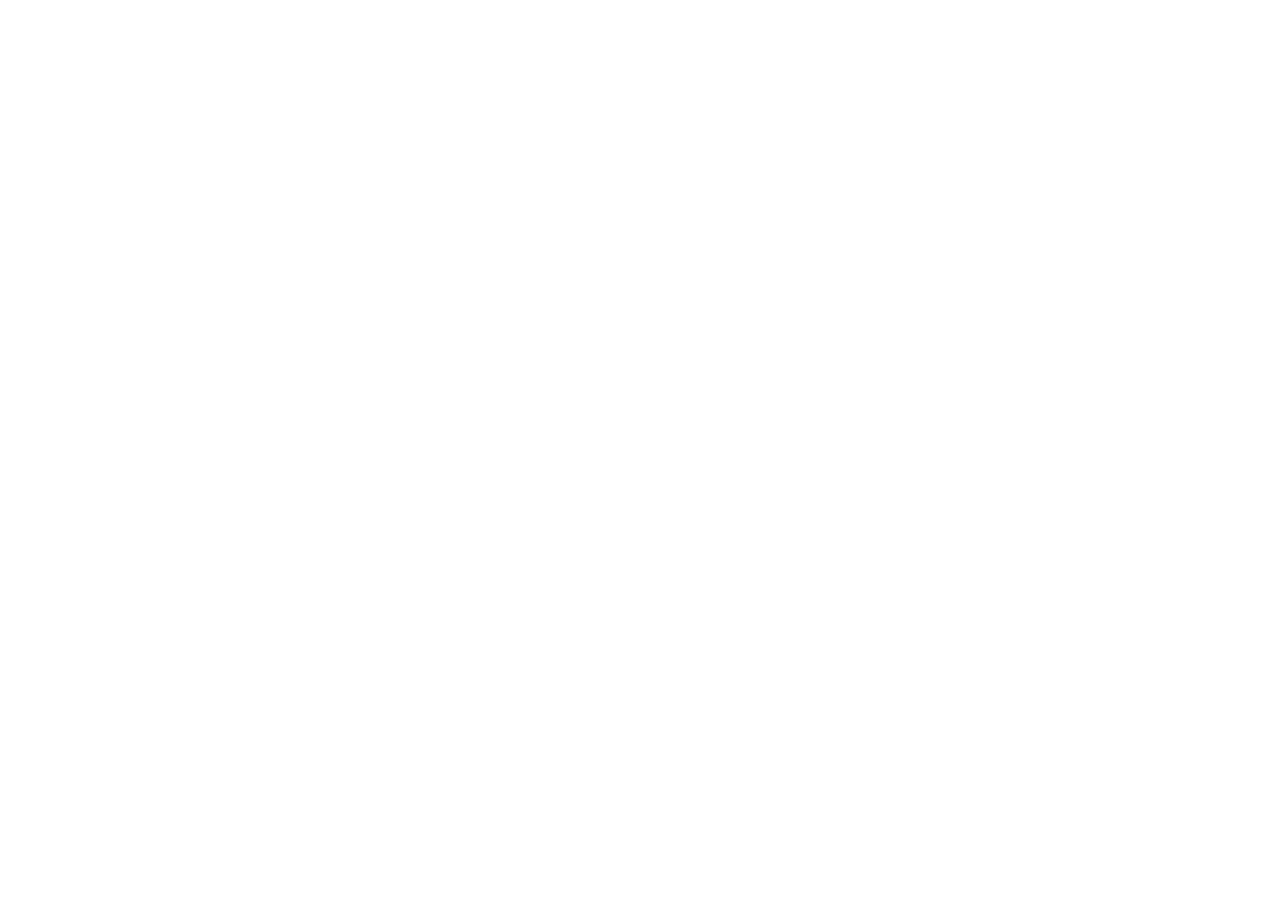
==== index.html @ 59fe8b10 "la inn doctype" ====
<!DOCTYPE html>
<html lang="en">
<head>
    <meta charset="UTF-8">
    <meta name="viewport" content="width=device-width, initial-scale=1.0">
    <title>RainyDays</title>
</head>
<body>
    
</body>
</html>
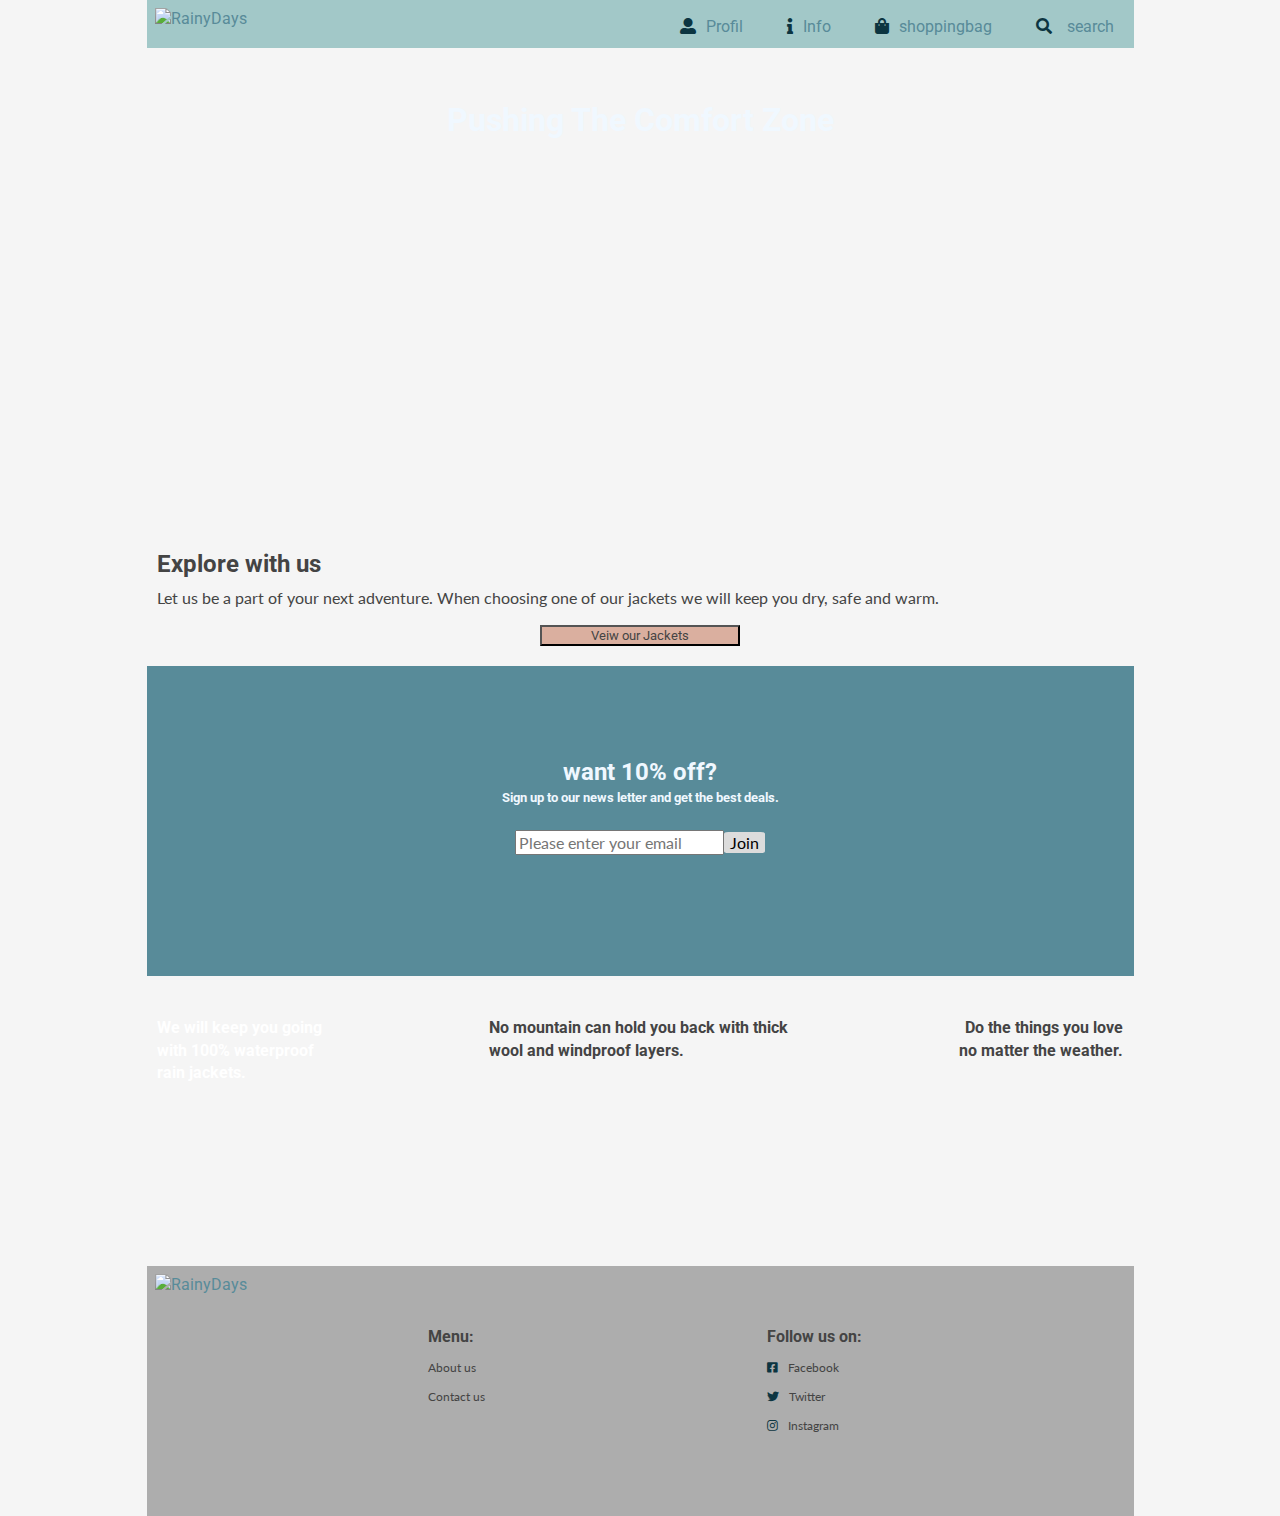
==== commit ef7a7c31: "fixed for mobile nd desktop" ====
--- a/index.html
+++ b/index.html
@@ -3,9 +3,77 @@
 <head>
     <meta charset="UTF-8">
     <meta name="viewport" content="width=device-width, initial-scale=1.0">
+    <link rel="preconnect" href="https://fonts.googleapis.com">
+    <link href="https://fonts.googleapis.com/css2?family=Lato:ital,wght@1,300&family=Roboto:ital,wght@1,700&display=swap" rel="stylesheet">
+    <link rel="preconnect" href="https://fonts.gstatic.com" crossorigin>
+    <link rel="stylesheet" href="https://cdnjs.cloudflare.com/ajax/libs/font-awesome/5.15.4/css/all.min.css" integrity="sha512-1ycn6IcaQQ40/MKBW2W4Rhis/DbILU74C1vSrLJxCq57o941Ym01SwNsOMqvEBFlcgUa6xLiPY/NS5R+E6ztJQ==" crossorigin="anonymous" referrerpolicy="no-referrer"/>
+    <link rel="stylesheet" href="css/styles.css">
     <title>RainyDays</title>
 </head>
-<body>
-    
+
+<body class="container">
+    <header class="header">
+        <nav>
+           <div class="container">
+              <div class="flexnav">
+                 <a href="/" class="logo"><img src="./img/RainyDays_Logo MS.png" alt="RainyDays"/></a> 
+                     <div class="navdesktop">
+                       <ul> 
+                         <li><a href="#"><i class="fas fa-user-alt"></i>Profil</a></li>
+                         <li><a href="#"><i class="fas fa-info"></i>Info</a></li>
+                         <li><a href="#"><i class="fas fa-shopping-bag"></i>shoppingbag</a></li>
+                         <li><a href="#"><i class="fas fa-search"></i>search</a></li>
+                       </ul> 
+                    </div>
+                </div>
+              </div> 
+          </nav>          
+       </header>
+   
+<main>
+    <section class="hero-banner container hike">
+       <div class="slogan"><h1>Pushing The Comfort Zone</h1></div> 
+    </section>
+
+    <section class=midcontent>
+         <div class=container> 
+             <div class="flexsp">
+         <article class="sellingpoints"><h2>Explore with us</h2><p>Let us be a part of your next adventure. When choosing one of our jackets we will keep you dry, safe and warm.</p></div>
+              <div class="buttoncontainer"><button class="buttonhp">Veiw our Jackets</button></div>  
+         </articl>
+        </div>
+            </div>
+    </section>
+
+     <section class="offer">
+         <div class="container"> 
+             <div class="offertext"><h2>want 10% off?</h2> 
+                <h5>Sign up to our news letter and get the best deals.</h5>
+                  <input class="input-text" type="email" name="email" placeholder="Please enter your email" /><input class="join" type="button" value="Join" class="contact-mail"></div>
+        </div>
+     </section>
+     <section class="inspoimg">
+         <div class="container"> 
+             <div class="imgbox">
+
+            <div class="imgcano"><div class="text"><h4>We will keep you going<br> with 100% waterproof <br>rain jackets.</h4></div></div>
+            <div class="imgwinter"><div class="text"><h4>No mountain can hold you back with thick wool and windproof layers.</h4></div></div>
+            <div class="imgphoto"><div class="text"><h4>Do the things you love <br>no matter the weather.</h4></div></div>
+         </div>
+        </div>
+
+     </section>
+</main>   
+<footer class="footer">
+    <div class="container">
+         <a href="/" class="logo">
+            <img src="./img/RainyDays_Logo MS.png" alt="RainyDays"/></a> 
+              <div class="content-footer">
+                <div class="footerinfo"><h4>Menu:</h4><p>About us</p> <p>Contact us</p></div>
+                <div class="footerinfo"><h4>Follow us on:</h4><p><i class="fab fa-facebook-square"></i>Facebook</p><p><i class="fab fa-twitter"></i>Twitter</p><p><i class="fab fa-instagram"></i>Instagram</p></div> 
+            </div>
+        </div>
+    </div>
+</footer>
 </body>
 </html>--- a/css/styles.css
+++ b/css/styles.css
@@ -0,0 +1,315 @@
+/*body*/
+body {
+  font-family: "Roboto", sans-serif;
+  background-color: whitesmoke;
+  color: #444444;
+  font-weight: normal;
+  line-height: 1.4;
+  margin-top: 0px;
+  margin-bottom: 0px;
+}
+/*fonts*/
+p {
+  font-family: "Lato", sans-serif;
+}
+/* header*/
+.header {
+  background-color: #a2c8c8;
+  height: 48px;
+}
+
+.navdesktop {
+  display: none;
+}
+
+.container {
+  width: 350px;
+  margin-right: 10px;
+  margin-left: 10px;
+  margin: 0 auto;
+}
+
+.logo img {
+  height: 35px;
+  padding: 8px;
+}
+
+.flexnav {
+  display: none;
+  display: flex;
+  justify-content: space-between;
+  align-content: center;
+}
+
+nav li {
+  display: flex;
+  display: inline;
+  padding: 20px;
+}
+
+.flexnav div {
+  margin-top: 0px;
+}
+
+.fa-user-alt {
+  margin-right: 10px;
+  color: rgba(12, 53, 65, 1);
+}
+
+.fa-info {
+  margin-right: 10px;
+  color: rgba(12, 53, 65, 1);
+}
+
+.fa-search {
+  margin-right: 15px;
+  color: rgba(12, 53, 65, 1);
+}
+
+.fa-shopping-bag {
+  margin-right: 10px;
+  color: rgba(12, 53, 65, 1);
+}
+
+/*hero-banner*/
+.hero-banner {
+  height: 480px;
+}
+
+.hike {
+  background-image: url(/img/sylvain-mauroux-iOBWoIvldmw-unsplash.jpg\ riktig.jpg);
+  background-repeat: no-repeat;
+  background-size: cover;
+  background-position-x: center;
+  height: 480px;
+}
+
+.slogan {
+  font-family: "Roboto", sans-serif;
+  color: aliceblue;
+  text-align: center;
+  padding: 50px;
+}
+
+.slogan h1 {
+  margin-top: 0px;
+}
+/*text- sellingpoint*/
+
+.flexsp {
+  display: flex;
+}
+
+.container .sellingpoints h2 {
+  margin-left: 10px;
+  margin-bottom: 5px;
+}
+
+.container .sellingpoints p {
+  margin-left: 10px;
+  margin-right: 10px;
+  margin-top: 5px;
+}
+
+.buttoncontainer {
+  display: flex;
+  justify-content: center;
+}
+
+.buttonhp {
+  font-family: "Roboto", sans-serif;
+  background-color: #daaf9f;
+  color: #444444;
+  width: 200px;
+  margin-bottom: 20px;
+}
+/*offer 10%*/
+.container .offertext {
+  height: 240px;
+  background-color: #588b99;
+}
+
+.offertext {
+  text-align: center;
+  align-items: center;
+  font-family: "Roboto", sans-serif;
+  color: aliceblue;
+  padding-top: 70px;
+}
+
+.offertext h2 {
+  margin-top: 20px;
+  margin-bottom: 0px;
+}
+
+.offertext h5 {
+  margin-top: 0;
+}
+
+.input-text {
+  font-family: "Lato", sans-serif;
+  font-size: medium;
+}
+
+.join {
+  font-family: "Lato", sans-serif;
+  background-color: gainsboro;
+  border-radius: 10%;
+  border: #444444;
+  font-size: medium;
+}
+
+/*inspo pictures*/
+.inspoimg .container {
+  margin-top: 20px;
+}
+
+.imgbox {
+  display: flex;
+  flex-direction: column;
+  justify-content: center;
+}
+
+.text {
+  font-family: "Roboto", sans-serif;
+  color: white;
+  margin-left: 10px;
+  margin-right: 10px;
+}
+
+.imgcano {
+  background-image: url(/img/kano.jpg);
+  background-size: cover;
+  background-repeat: no-repeat;
+  background-position: center;
+  height: 230px;
+  width: 100%;
+  margin-bottom: 20px;
+}
+
+.imgwinter {
+  background-image: url(/img/vinter.jpg);
+  background-size: cover;
+  background-repeat: no-repeat;
+  background-position: center;
+  height: 230px;
+  width: 100%;
+  margin-bottom: 20px;
+}
+
+.imgwinter .text {
+  color: #444444;
+}
+
+.imgphoto .text {
+  color: #444444;
+  text-align: right;
+}
+
+.imgphoto {
+  background-image: url(/img/photo.jpg);
+  background-size: cover;
+  background-repeat: no-repeat;
+  background-position: center;
+  height: 230px;
+  width: 100%;
+}
+/*footer*/
+.footer .container {
+  display: flex;
+  flex-direction: column;
+  background-color: rgb(173, 173, 173);
+  height: 360px;
+  margin-top: 20px;
+}
+
+.footerinfo p {
+  margin-left: 10px;
+  font-size: 12px;
+}
+
+.footerinfo h4 {
+  margin-left: 10px;
+  margin-bottom: 5px;
+}
+
+.footerinfo2 p {
+  font-size: 8px;
+  margin-top: 20px;
+}
+
+.fa-facebook-square {
+  color: rgba(12, 53, 65, 1);
+  padding-right: 10px;
+}
+.fa-twitter {
+  color: rgba(12, 53, 65, 1);
+  padding-right: 10px;
+}
+
+.fa-instagram {
+  color: rgba(12, 53, 65, 1);
+  padding-right: 10px;
+}
+
+@media screen and (min-width: 767px) {
+  .container {
+    width: 987px;
+    margin-right: 10px;
+    margin-left: 10px;
+    margin: 0 auto;
+  }
+
+  .navdesktop {
+    display: flex;
+  }
+
+  a:link {
+    text-decoration: none;
+  }
+  a:link {
+    color: #588b99;
+  }
+  a:visited {
+    color: darkgrey;
+  }
+  a:hover {
+    color: aliceblue;
+  }
+
+  .imgbox {
+    display: flex;
+    flex-direction: row;
+  }
+
+  .flexsp {
+    display: flex;
+    width: 987px;
+  }
+
+  .container .offertext {
+    width: 987px;
+  }
+  .imgcano {
+    width: 100%;
+    margin-right: 10px;
+  }
+
+  .imgwinter {
+    width: 100%;
+    margin-right: 10px;
+  }
+
+  .imgphoto {
+    width: 100%;
+  }
+  .footer .container {
+    height: 250px;
+  }
+
+  .content-footer {
+    display: flex;
+    flex-direction: row;
+    justify-content: space-evenly;
+  }
+}
